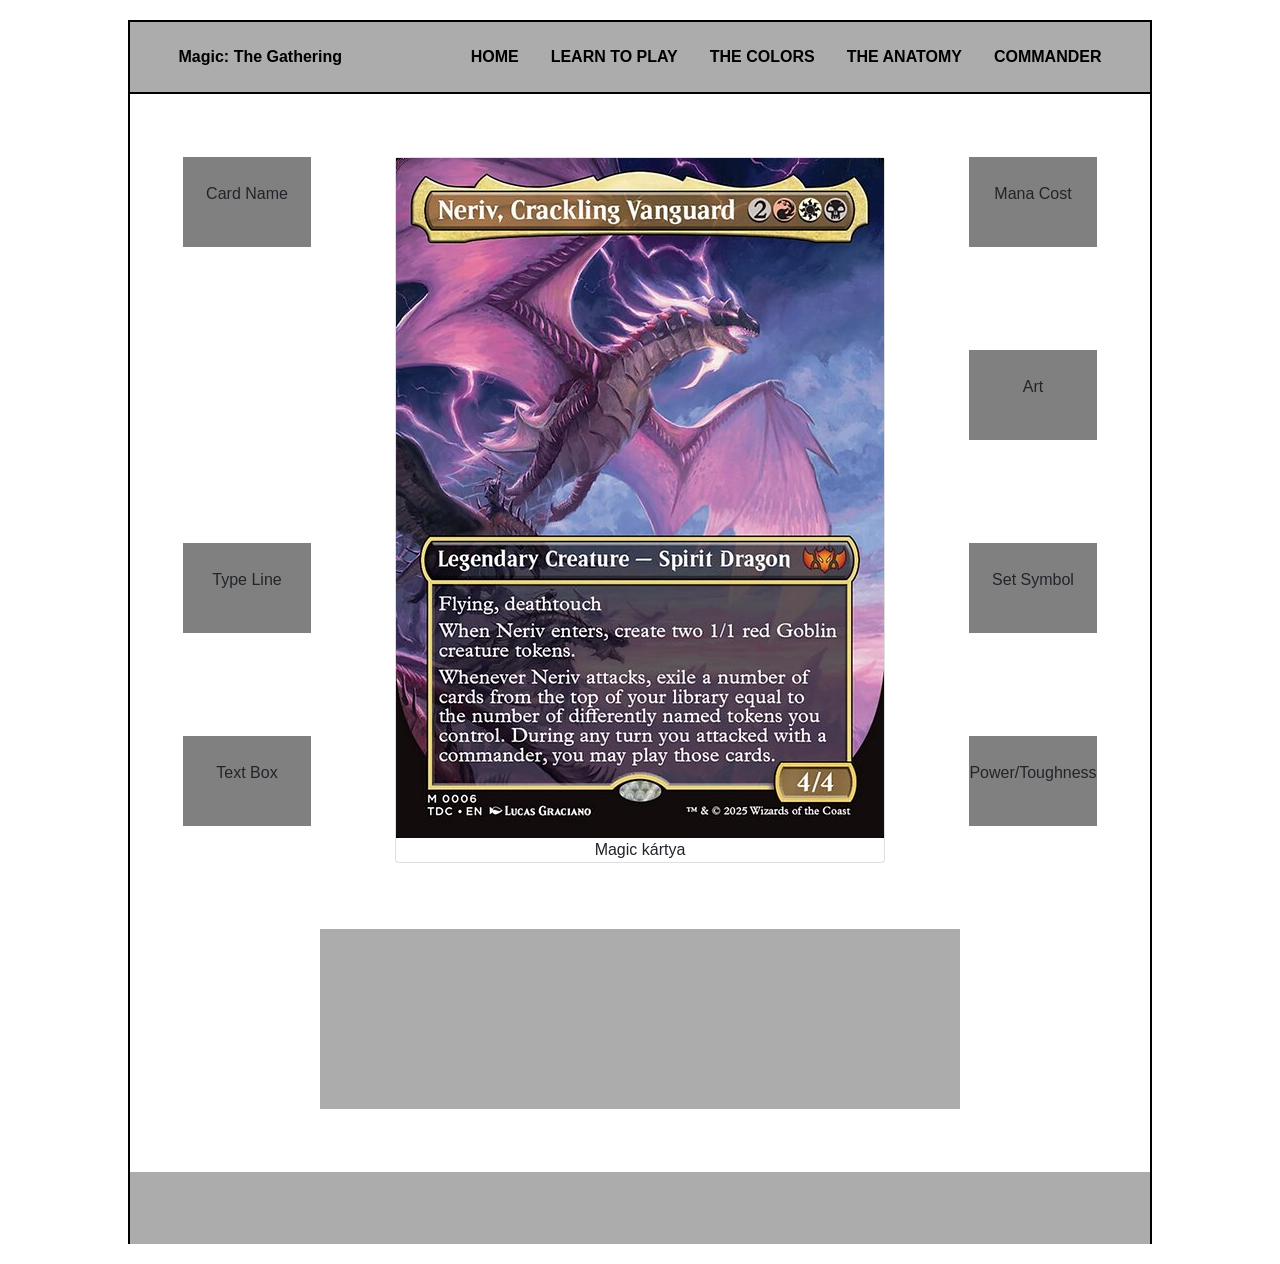
==== anatomyPage/anatomy.html @ 560111ce "xd" ====
<!DOCTYPE html>
<html lang="hu">
<head>
    <meta charset="UTF-8">
    <meta name="viewport" content="width=device-width, initial-scale=1.0">
    <link rel="stylesheet" href="anatomy.css">
    <link rel="stylesheet" href="https://cdn.jsdelivr.net/npm/bootstrap@4.0.0/dist/css/bootstrap.min.css" integrity="sha384-Gn5384xqQ1aoWXA+058RXPxPg6fy4IWvTNh0E263XmFcJlSAwiGgFAW/dAiS6JXm" crossorigin="anonymous">
    <script src="anatomy.js" defer></script>
    <title>Document</title>
</head>
<body>
    <header>
        <nav id="navPages">
            <div class="navbarPages">
                <a id="navItemHome" class="nav-item nav-link" href="#">Magic: The Gathering</a>
                <a id="navItem" class="nav-item nav-link" href="/homePage/index.html">HOME</a>
                <a id="navItem" class="nav-item nav-link" href="/learnToPlayPage/learnToPlay.html">LEARN TO PLAY</a>
                <a id="navItem" class="nav-item nav-link" href="/colorsPage/colors.html">THE COLORS</a>
                <a id="navItem" class="nav-item nav-link" href="/anatomyPage/anatomy.html">THE ANATOMY</a>
                <a id="navItem" class="nav-item nav-link" href="#">COMMANDER</a>
            </div>
        </nav>
    </header>
    <main>
        <article class="anatomyContainer">
            <div id="anatomyContent">
                <section class="cardContainer">
                    <div class="cardDiv">
                        <figure class="card">
                            <img src="/img/anatomy_card.jpg" alt="Anatomy Card">
                            <figcaption>Magic kártya</figcaption>
                        </figure>
                    </div>
    
                    <section class="cardNameContainer">
                        <div class="cardName" id="box" title="0">
                            <p>Card Name</p>
                        </div>
                    </section>
    
                    <div class="blankDiv"> </div>
    
                    <section class="typeLineContainer">
                        <div class="typeLine" id="box" title="1">
                            <p>Type Line</p>
                        </div>
                    </section>
    
                    <section class="textBoxContainer">
                        <div class="textBox" id="box" title="2">
                            <p>Text Box</p>
                        </div>
                    </section>
    
                    <section class="manaCostContainer">
                        <div class="manaCost" id="box" title="3">
                            <p>Mana Cost</p>
                        </div>
                    </section>
    
                    <section class="artContainer">
                        <div class="art" id="box" title="4">
                            <p>Art</p>
                        </div>
                    </section>
    
                    <section class="setSymbolContainer">
                        <div class="setSymbol" id="box" title="5">
                            <p>Set Symbol</p>
                        </div>
                    </section>
    
                    <section class="powTougContainer">
                        <div class="powToug" id="box" title="6">
                            <p>Power/Toughness</p>
                        </div>
                    </section>
    
                </section>
    
                <section class="anatomyDescription" id="anatomyDescription">
    
                </section>
            </div>
        </article>
    </main>
    <footer>
        <div id="footerContainer">
            <div id="footerContent">
            </div>
        </div>
    </footer>
</body>
</html>
---- anatomyPage/anatomy.css ----
*{
    margin: 0;
    padding: 0;
}

.navbarPages{
    display: flex;
    flex-direction: row;
    background-color: rgb(173, 172, 172);
    width: 80vw;
    height: 8vh;
    justify-content: center;
    align-items: center;
    border-bottom: none;
}

#navPages, #footerContainer{
    display: flex;
    justify-content: center;
}

#navItem, #navItemHome{
    color: black;
    font-weight: bold;
    
}

#navItemHome{
    flex: 0.8;
}

header{
    margin-top: 20px;
}

footer{
    margin-bottom: 20px;
}

#anatomyContent, #footerContent, .navbarPages{
    border: 2px solid black;
    border-bottom: none;

}

#anatomyContent{
    display: flex;
    flex-direction: column;
    align-items: center;
    justify-content: center;
    width: 80vw;
    height: 120vh;
}

#footerContent{
    background-color: rgb(173, 172, 172);
    justify-content: center;
    align-items: center;
    width: 80vw;
    height: 8vh;
    border-top: none;
}
/*---------------------------------------------------*/
.anatomyContainer{
    display: flex;
    height: 120vh;
    justify-content: center;
    align-items: center;

}

.card{
    display: flex;
    justify-content: center;
    align-items: center;
}

.anatomyDescription{
    display: flex;
    margin-top: 50px;
    background-color: rgb(173, 172, 172);
    width: 50vw;
    height: 20vh;
    justify-content: center;
    align-items: center;
}

.cardContainer{
    display: grid;
    grid-template-columns: 2fr 5fr 2fr;
    grid-template-rows: repeat(4, 1fr);
    gap: 50px;
}

.cardDiv { grid-area: 1 / 2 / 5 / 3;}
.cardNameContainer { grid-area: 1 / 1 / 2 / 2;}
.blankDiv { grid-area: 2 / 1 / 3 / 2;}
.typeLineContainer { grid-area: 3 / 1 / 4 / 2;}
.textBoxContainer { grid-area: 4 / 1 / 5 / 2;}
.manaCostContainer { grid-area: 1 / 3 / 2 / 4;}
.artContainer { grid-area: 2 / 3 / 3 / 4;}
.setSymbolContainer { grid-area: 3 / 3 / 4 / 4;}
.powTougContainer { grid-area: 4 / 3 / 5 / 4;}

.cardNameContainer,.manaCostContainer, .artContainer,
.setSymbolContainer, .powTougContainer, .typeLineContainer, .textBoxContainer {
    display: flex; 
    justify-content: center;
    align-items: top;
}




.cardName, .typeLine, 
.textBox, .manaCost, .art, 
.setSymbol, .powToug{
    display: flex;
    justify-content: center;
    align-items: center;
    width: 10vw;
    height: 10vh;
    background-color: gray;
}
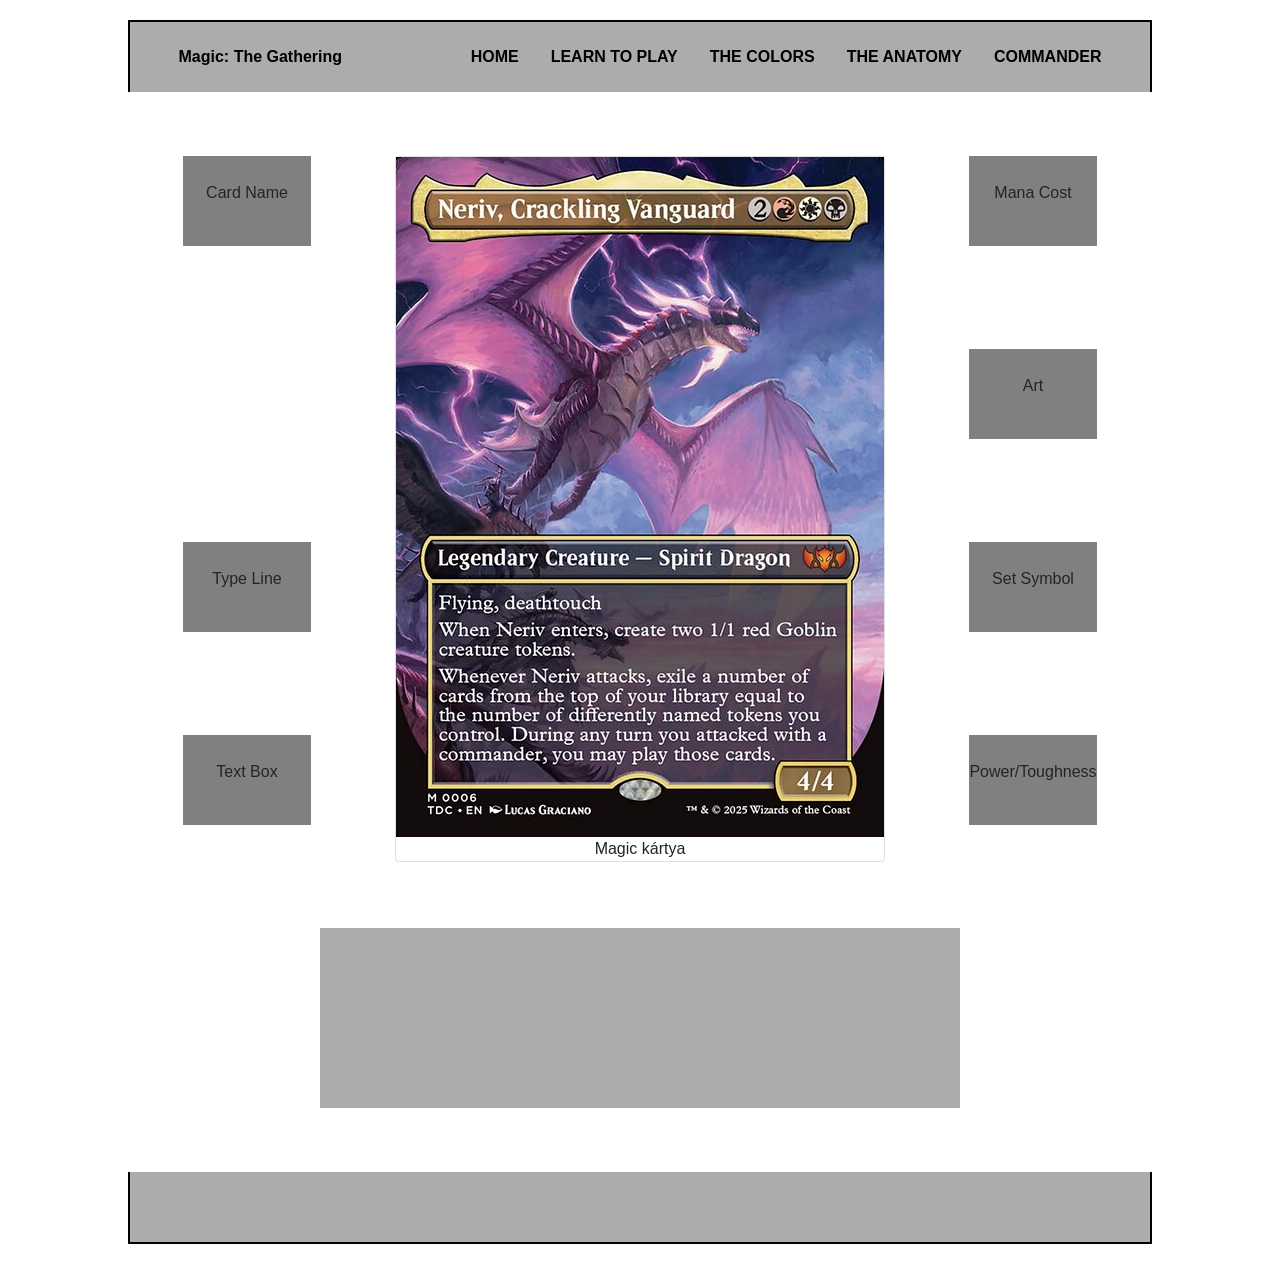
==== commit 2523d3a3: "html done (kinda)" ====
--- a/anatomyPage/anatomy.html
+++ b/anatomyPage/anatomy.html
@@ -3,6 +3,7 @@
 <head>
     <meta charset="UTF-8">
     <meta name="viewport" content="width=device-width, initial-scale=1.0">
+    <link rel="stylesheet" href="/universal.css">
     <link rel="stylesheet" href="anatomy.css">
     <link rel="stylesheet" href="https://cdn.jsdelivr.net/npm/bootstrap@4.0.0/dist/css/bootstrap.min.css" integrity="sha384-Gn5384xqQ1aoWXA+058RXPxPg6fy4IWvTNh0E263XmFcJlSAwiGgFAW/dAiS6JXm" crossorigin="anonymous">
     <script src="anatomy.js" defer></script>
--- a/universal.css
+++ b/universal.css
@@ -0,0 +1,52 @@
+*{
+    margin: 0;
+    padding: 0;
+}
+
+.navbarPages{
+    display: flex;
+    flex-direction: row;
+    background-color: rgb(173, 172, 172);
+    width: 80vw;
+    height: 8vh;
+    justify-content: center;
+    align-items: center;
+    border: 2px solid black;
+    border-bottom: none;
+}
+
+#navPages, #footerContainer{
+    display: flex;
+    justify-content: center;
+}
+
+#navItem, #navItemHome{
+    color: black;
+    font-weight: bold;
+    
+}
+
+#navItemHome{
+    flex: 0.8;
+}
+
+header{
+    margin-top: 20px;
+}
+
+footer{
+    margin-bottom: 20px;
+}
+
+#footerContent{
+    border: 2px solid black;
+}
+
+#footerContent{
+    background-color: rgb(173, 172, 172);
+    justify-content: center;
+    align-items: center;
+    width: 80vw;
+    height: 8vh;
+    border-top: none;
+}
--- a/anatomyPage/anatomy.css
+++ b/anatomyPage/anatomy.css
@@ -1,46 +1,14 @@
-*{
-    margin: 0;
-    padding: 0;
+.anatomyContainer{
+    display: flex;
+    height: 120vh;
+    justify-content: center;
+    align-items: center;
 }
 
-.navbarPages{
+.card{
     display: flex;
-    flex-direction: row;
-    background-color: rgb(173, 172, 172);
-    width: 80vw;
-    height: 8vh;
     justify-content: center;
     align-items: center;
-    border-bottom: none;
-}
-
-#navPages, #footerContainer{
-    display: flex;
-    justify-content: center;
-}
-
-#navItem, #navItemHome{
-    color: black;
-    font-weight: bold;
-    
-}
-
-#navItemHome{
-    flex: 0.8;
-}
-
-header{
-    margin-top: 20px;
-}
-
-footer{
-    margin-bottom: 20px;
-}
-
-#anatomyContent, #footerContent, .navbarPages{
-    border: 2px solid black;
-    border-bottom: none;
-
 }
 
 #anatomyContent{
@@ -52,28 +20,6 @@
     height: 120vh;
 }
 
-#footerContent{
-    background-color: rgb(173, 172, 172);
-    justify-content: center;
-    align-items: center;
-    width: 80vw;
-    height: 8vh;
-    border-top: none;
-}
-/*---------------------------------------------------*/
-.anatomyContainer{
-    display: flex;
-    height: 120vh;
-    justify-content: center;
-    align-items: center;
-
-}
-
-.card{
-    display: flex;
-    justify-content: center;
-    align-items: center;
-}
 
 .anatomyDescription{
     display: flex;
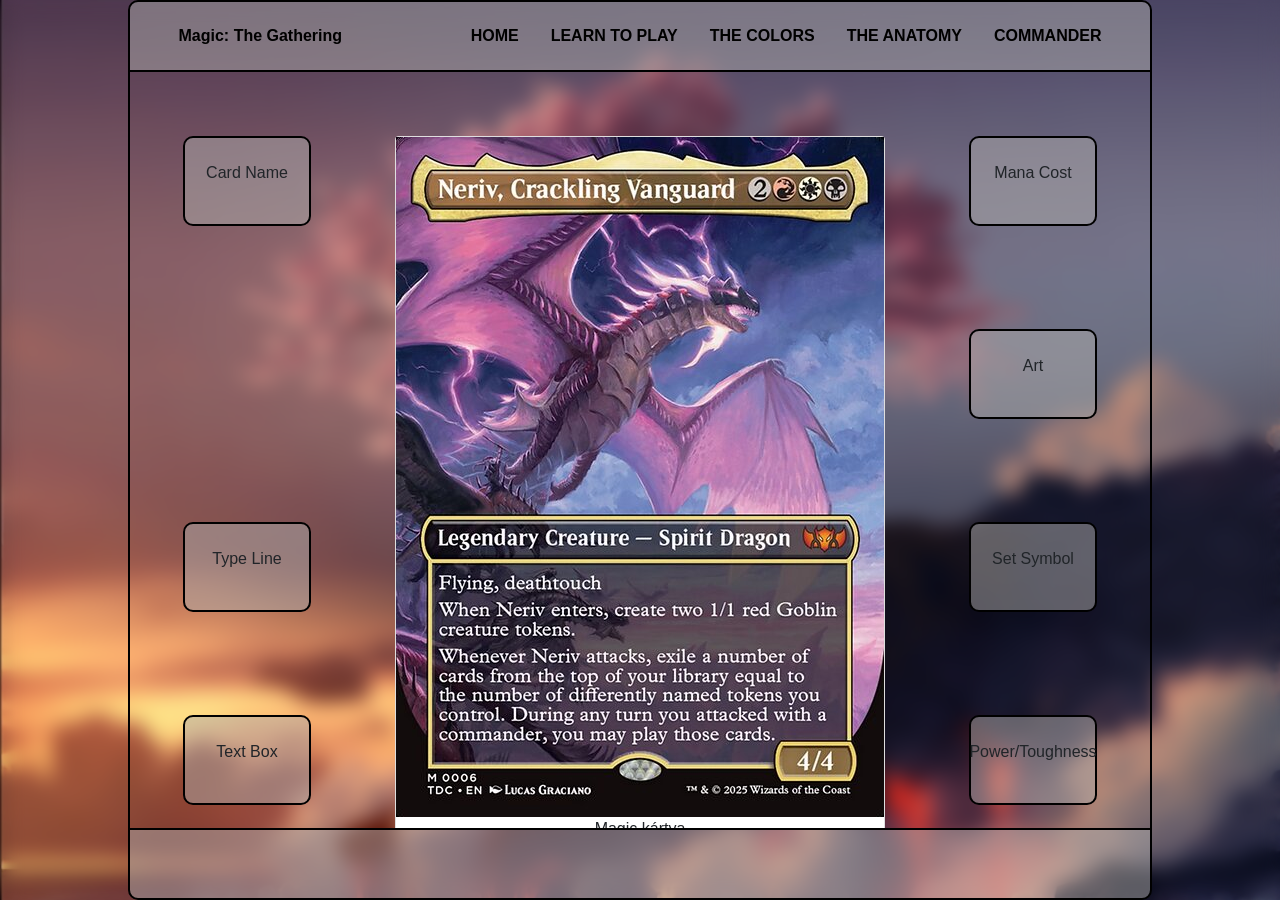
==== commit cf199f70: "css" ====
--- a/anatomyPage/anatomy.html
+++ b/anatomyPage/anatomy.html
@@ -17,8 +17,8 @@
                 <a id="navItem" class="nav-item nav-link" href="/homePage/index.html">HOME</a>
                 <a id="navItem" class="nav-item nav-link" href="/learnToPlayPage/learnToPlay.html">LEARN TO PLAY</a>
                 <a id="navItem" class="nav-item nav-link" href="/colorsPage/colors.html">THE COLORS</a>
-                <a id="navItem" class="nav-item nav-link" href="/anatomyPage/anatomy.html">THE ANATOMY</a>
-                <a id="navItem" class="nav-item nav-link" href="#">COMMANDER</a>
+                <a id="navItem" class="nav-item nav-link" href="#">THE ANATOMY</a>
+                <a id="navItem" class="nav-item nav-link" href="/commanderPage/commander.html">COMMANDER</a>
             </div>
         </nav>
     </header>
--- a/universal.css
+++ b/universal.css
@@ -6,14 +6,16 @@
 .navbarPages{
     display: flex;
     flex-direction: row;
-    background-color: rgb(173, 172, 172);
     width: 80vw;
     height: 8vh;
     justify-content: center;
     align-items: center;
     border: 2px solid black;
-    border-bottom: none;
+    border-top-left-radius: 10px;
+    border-top-right-radius: 10px;
+    background-color: rgba(173, 172, 172, 0.5);
 }
+
 
 #navPages, #footerContainer{
     display: flex;
@@ -30,23 +32,23 @@
     flex: 0.8;
 }
 
-header{
-    margin-top: 20px;
-}
 
-footer{
-    margin-bottom: 20px;
+#footerContent{
+    border: 2px solid black;
+    border-bottom-left-radius: 10px;
+    border-bottom-right-radius: 10px;
 }
 
 #footerContent{
-    border: 2px solid black;
-}
-
-#footerContent{
-    background-color: rgb(173, 172, 172);
+    background-color: rgba(173, 172, 172, 0.5);
     justify-content: center;
     align-items: center;
     width: 80vw;
     height: 8vh;
-    border-top: none;
+}
+
+body{
+    background-image: url(/img/background.png);
+    background-repeat: no-repeat;
+    backdrop-filter: blur(10px);
 }
--- a/anatomyPage/anatomy.css
+++ b/anatomyPage/anatomy.css
@@ -1,8 +1,10 @@
 .anatomyContainer{
     display: flex;
-    height: 120vh;
-    justify-content: center;
-    align-items: center;
+    height: 84vh;
+    justify-content: safe center;
+    align-items: safe center;
+    overflow-y: overlay;
+    scrollbar-gutter: stable both-edges;
 }
 
 .card{
@@ -18,13 +20,19 @@
     justify-content: center;
     width: 80vw;
     height: 120vh;
+    overflow: hidden;
+    border: 2px solid black;
+    border-top: none;
+    border-bottom: none;
 }
 
 
 .anatomyDescription{
     display: flex;
     margin-top: 50px;
-    background-color: rgb(173, 172, 172);
+    background-color: rgba(173, 172, 172, 0.5);
+    border-radius: 10px;
+    border: 2px solid black;
     width: 50vw;
     height: 20vh;
     justify-content: center;
@@ -53,6 +61,7 @@
     display: flex; 
     justify-content: center;
     align-items: top;
+
 }
 
 
@@ -66,6 +75,9 @@
     align-items: center;
     width: 10vw;
     height: 10vh;
-    background-color: gray;
+    border-radius: 10px;
+    border: 2px solid black;
+    background-color: rgba(173, 172, 172, 0.5);
+
 }
 
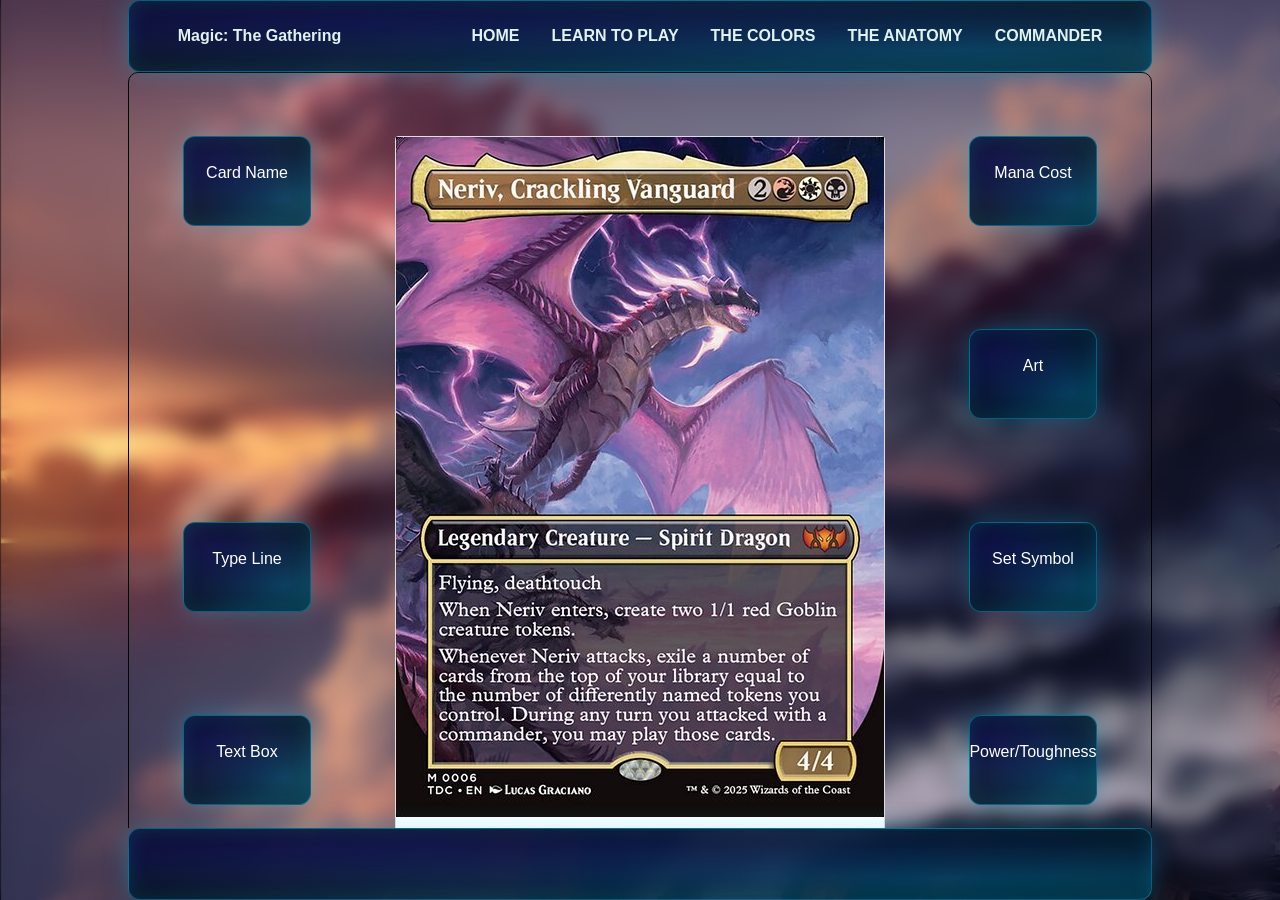
==== commit d138871f: "more css" ====
--- a/anatomyPage/anatomy.html
+++ b/anatomyPage/anatomy.html
@@ -12,13 +12,13 @@
 <body>
     <header>
         <nav id="navPages">
-            <div class="navbarPages">
-                <a id="navItemHome" class="nav-item nav-link" href="#">Magic: The Gathering</a>
-                <a id="navItem" class="nav-item nav-link" href="/homePage/index.html">HOME</a>
-                <a id="navItem" class="nav-item nav-link" href="/learnToPlayPage/learnToPlay.html">LEARN TO PLAY</a>
-                <a id="navItem" class="nav-item nav-link" href="/colorsPage/colors.html">THE COLORS</a>
-                <a id="navItem" class="nav-item nav-link" href="#">THE ANATOMY</a>
-                <a id="navItem" class="nav-item nav-link" href="/commanderPage/commander.html">COMMANDER</a>
+            <div style="color:#E0F2F1;" class="navbarPages">
+                <a style="color:#E0F2F1;" id="navItemHome" class="nav-item nav-link" href="#">Magic: The Gathering</a>
+                <a style="color:#E0F2F1;" id="navItem" class="nav-item nav-link" href="/homePage/index.html">HOME</a>
+                <a style="color:#E0F2F1;" id="navItem" class="nav-item nav-link" href="/learnToPlayPage/learnToPlay.html">LEARN TO PLAY</a>
+                <a style="color:#E0F2F1;" id="navItem" class="nav-item nav-link" href="/colorsPage/colors.html">THE COLORS</a>
+                <a style="color:#E0F2F1;" id="navItem" class="nav-item nav-link" href="#">THE ANATOMY</a>
+                <a style="color:#E0F2F1;" id="navItem" class="nav-item nav-link" href="/commanderPage/commander.html">COMMANDER</a>
             </div>
         </nav>
     </header>
--- a/universal.css
+++ b/universal.css
@@ -1,6 +1,11 @@
+:root{
+    --bg: rgba(20, 25, 30, 0.7);
+}
+
 *{
     margin: 0;
     padding: 0;
+    color: #FFFFFF;
 }
 
 .navbarPages{
@@ -13,7 +18,12 @@
     border: 2px solid black;
     border-top-left-radius: 10px;
     border-top-right-radius: 10px;
-    background-color: rgba(173, 172, 172, 0.5);
+    /*background-color: rgba(173, 172, 172, 0.5);*/
+    /*background-color: var(--bg);*/
+}
+
+#navItemHome{
+    width: 100px;
 }
 
 
@@ -40,7 +50,7 @@
 }
 
 #footerContent{
-    background-color: rgba(173, 172, 172, 0.5);
+    /*background-color: var(--bg);*/
     justify-content: center;
     align-items: center;
     width: 80vw;
@@ -49,6 +59,24 @@
 
 body{
     background-image: url(/img/background.png);
+    background-size: cover;
     background-repeat: no-repeat;
     backdrop-filter: blur(10px);
+    
+}
+
+h4{
+    color: #ffffff;
+    text-shadow: 0 0 10px rgba(138, 43, 226, 0.8);
+}
+
+.navbarPages, #footerContent{
+        
+    background-color: rgba(5, 10, 20, 0.9);
+    background-image: radial-gradient(at 20% 30%, rgba(20, 20, 100, 0.6) 0%, transparent 80%), radial-gradient(at 80% 70%, rgba(0, 191, 255, 0.3) 0%, transparent 80%);
+    border: 1px solid rgba(0, 212, 255, 0.4);
+    border-radius: 12px;
+    box-shadow: 0 0 25px rgba(0, 212, 255, 0.25), inset 0 0 20px rgba(0, 212, 255, 0.15);
+    color: #E0F2F1;
+    backdrop-filter: blur(8px);
 }
--- a/anatomyPage/anatomy.css
+++ b/anatomyPage/anatomy.css
@@ -1,3 +1,7 @@
+:root{
+    --bg: rgba(255, 255, 255, 0.5);
+}
+
 .anatomyContainer{
     display: flex;
     height: 84vh;
@@ -21,18 +25,14 @@
     width: 80vw;
     height: 120vh;
     overflow: hidden;
-    border: 2px solid black;
-    border-top: none;
-    border-bottom: none;
+    border: 1px solid black;
+    border-radius: 10px;
 }
 
 
 .anatomyDescription{
     display: flex;
     margin-top: 50px;
-    background-color: rgba(173, 172, 172, 0.5);
-    border-radius: 10px;
-    border: 2px solid black;
     width: 50vw;
     height: 20vh;
     justify-content: center;
@@ -75,9 +75,16 @@
     align-items: center;
     width: 10vw;
     height: 10vh;
-    border-radius: 10px;
-    border: 2px solid black;
-    background-color: rgba(173, 172, 172, 0.5);
-
 }
 
+.cardName, .typeLine, 
+.textBox, .manaCost, .art, 
+.setSymbol, .powToug, .anatomyDescription{
+    background-color: rgba(5, 10, 20, 0.9);
+    background-image: radial-gradient(at 20% 30%, rgba(20, 20, 100, 0.6) 0%, transparent 80%), radial-gradient(at 80% 70%, rgba(0, 191, 255, 0.3) 0%, transparent 80%);
+    border: 1px solid rgba(0, 212, 255, 0.4);
+    border-radius: 12px;
+    box-shadow: 0 0 25px rgba(0, 212, 255, 0.25), inset 0 0 20px rgba(0, 212, 255, 0.15);
+    color: #E0F2F1;
+    backdrop-filter: blur(8px);
+}
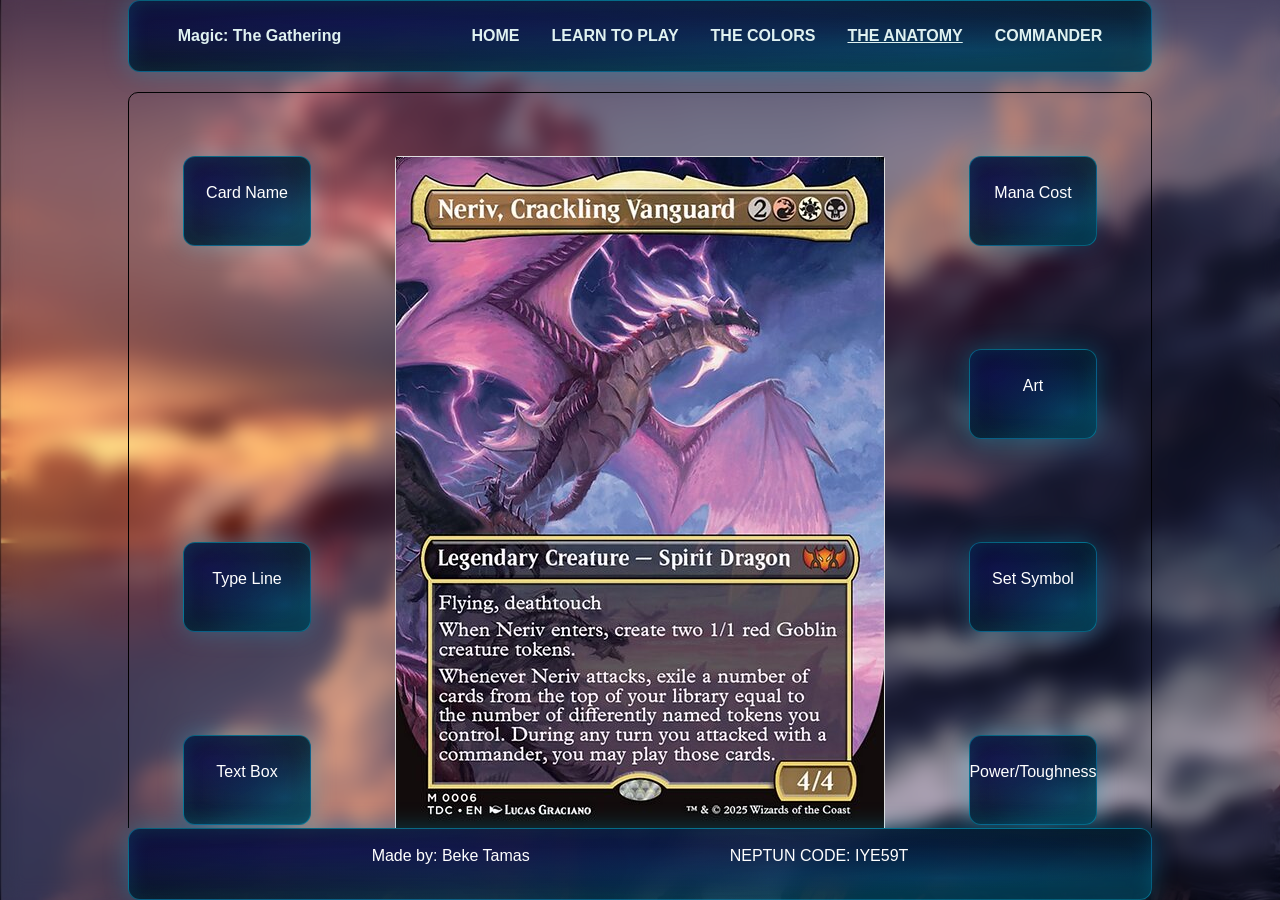
==== commit 7a3cce5d: "99%" ====
--- a/anatomyPage/anatomy.html
+++ b/anatomyPage/anatomy.html
@@ -1,5 +1,5 @@
 <!DOCTYPE html>
-<html lang="hu">
+<html lang="en">
 <head>
     <meta charset="UTF-8">
     <meta name="viewport" content="width=device-width, initial-scale=1.0">
@@ -7,29 +7,32 @@
     <link rel="stylesheet" href="anatomy.css">
     <link rel="stylesheet" href="https://cdn.jsdelivr.net/npm/bootstrap@4.0.0/dist/css/bootstrap.min.css" integrity="sha384-Gn5384xqQ1aoWXA+058RXPxPg6fy4IWvTNh0E263XmFcJlSAwiGgFAW/dAiS6JXm" crossorigin="anonymous">
     <script src="anatomy.js" defer></script>
+    <script src="/universal.js" defer></script>
     <title>Document</title>
 </head>
 <body>
+    <a href="#cardContainer"></a>
     <header>
         <nav id="navPages">
-            <div style="color:#E0F2F1;" class="navbarPages">
-                <a style="color:#E0F2F1;" id="navItemHome" class="nav-item nav-link" href="#">Magic: The Gathering</a>
-                <a style="color:#E0F2F1;" id="navItem" class="nav-item nav-link" href="/homePage/index.html">HOME</a>
-                <a style="color:#E0F2F1;" id="navItem" class="nav-item nav-link" href="/learnToPlayPage/learnToPlay.html">LEARN TO PLAY</a>
-                <a style="color:#E0F2F1;" id="navItem" class="nav-item nav-link" href="/colorsPage/colors.html">THE COLORS</a>
-                <a style="color:#E0F2F1;" id="navItem" class="nav-item nav-link" href="#">THE ANATOMY</a>
-                <a style="color:#E0F2F1;" id="navItem" class="nav-item nav-link" href="/commanderPage/commander.html">COMMANDER</a>
+            <button id="menu-toggle" onclick="toggle()">Menu</button>
+            <div class="navbarPages" id="navbarPages">
+                <a id="navItemHome" class="nav-item nav-link" href="#">Magic: The Gathering</a>
+                <a id="navItem" class="nav-item nav-link" href="/homePage/index.html">HOME</a>
+                <a id="navItem" class="nav-item nav-link" href="/learnToPlayPage/learnToPlay.html">LEARN TO PLAY</a>
+                <a id="navItem" class="nav-item nav-link" href="/colorsPage/colors.html">THE COLORS</a>
+                <a id="navItem" class="nav-item nav-link" href="#">THE ANATOMY</a>
+                <a id="navItem" class="nav-item nav-link" href="/commanderPage/commander.html">COMMANDER</a>
             </div>
         </nav>
     </header>
     <main>
         <article class="anatomyContainer">
             <div id="anatomyContent">
-                <section class="cardContainer">
+                <section class="cardContainer" id="cardContainer">
                     <div class="cardDiv">
                         <figure class="card">
                             <img src="/img/anatomy_card.jpg" alt="Anatomy Card">
-                            <figcaption>Magic kártya</figcaption>
+                            <figcaption>A Magic: The Gathering Card</figcaption>
                         </figure>
                     </div>
     
@@ -88,6 +91,8 @@
     <footer>
         <div id="footerContainer">
             <div id="footerContent">
+                <p>Made by: Beke Tamas</p>
+                <p>NEPTUN CODE: IYE59T</p>
             </div>
         </div>
     </footer>
--- a/universal.css
+++ b/universal.css
@@ -1,11 +1,12 @@
-:root{
-    --bg: rgba(20, 25, 30, 0.7);
-}
-
 *{
     margin: 0;
     padding: 0;
     color: #FFFFFF;
+    font-family: sans-serif;
+}
+
+#navbarPages > a{
+    color:#E0F2F1;
 }
 
 .navbarPages{
@@ -18,8 +19,6 @@
     border: 2px solid black;
     border-top-left-radius: 10px;
     border-top-right-radius: 10px;
-    /*background-color: rgba(173, 172, 172, 0.5);*/
-    /*background-color: var(--bg);*/
 }
 
 #navItemHome{
@@ -50,11 +49,14 @@
 }
 
 #footerContent{
-    /*background-color: var(--bg);*/
+    display: flex;
     justify-content: center;
     align-items: center;
     width: 80vw;
-    height: 8vh;
+    height: auto;
+    min-height: 8vh;
+    flex-direction: row;
+    gap: 200px;
 }
 
 body{
@@ -79,4 +81,48 @@
     box-shadow: 0 0 25px rgba(0, 212, 255, 0.25), inset 0 0 20px rgba(0, 212, 255, 0.15);
     color: #E0F2F1;
     backdrop-filter: blur(8px);
-}+}
+
+#menu-toggle{
+    display: none;
+}
+
+@media (max-width: 768px){
+    #navPages{
+        flex-direction: column;
+        align-items: center;
+    }
+
+    #menu-toggle{
+        display: block;
+        font-size: 24px;
+        padding: 10px;
+        cursor: pointer;
+        background-color: rgba(5, 10, 20, 0.9);
+        background-image: radial-gradient(at 20% 30%, rgba(20, 20, 100, 0.6) 0%, transparent 80%), radial-gradient(at 80% 70%, rgba(0, 191, 255, 0.3) 0%, transparent 80%);
+        border: 1px solid rgba(0, 212, 255, 0.4);
+        border-radius: 12px;
+        box-shadow: 0 0 25px rgba(0, 212, 255, 0.25), inset 0 0 20px rgba(0, 212, 255, 0.15);
+        color: #E0F2F1;
+        backdrop-filter: blur(8px);
+        width: 80vw;
+    }
+
+    .navbarPages{
+        display: none;
+        flex-direction: column;
+        text-align: center;
+        padding-bottom: 20px;
+    }
+
+    .navbarPages.active{
+        display: flex;
+        height: 40vh;
+        width: 80vw;
+        height: 35vh;
+    }
+    .navbarPages.active > #navItemHome{
+        width: 50vw;
+        height: 100vh;
+    }
+}
--- a/anatomyPage/anatomy.css
+++ b/anatomyPage/anatomy.css
@@ -1,7 +1,6 @@
-:root{
-    --bg: rgba(255, 255, 255, 0.5);
+#navbarPages a:nth-child(5){
+    text-decoration: underline;
 }
-
 .anatomyContainer{
     display: flex;
     height: 84vh;
@@ -9,6 +8,7 @@
     align-items: safe center;
     overflow-y: overlay;
     scrollbar-gutter: stable both-edges;
+    padding: 20px 0;
 }
 
 .card{
@@ -23,7 +23,8 @@
     align-items: center;
     justify-content: center;
     width: 80vw;
-    height: 120vh;
+    min-height: 120vh;
+    height: auto;
     overflow: hidden;
     border: 1px solid black;
     border-radius: 10px;
@@ -34,7 +35,8 @@
     display: flex;
     margin-top: 50px;
     width: 50vw;
-    height: 20vh;
+    height: auto;
+    min-height: 20vh;
     justify-content: center;
     align-items: center;
 }
@@ -65,8 +67,6 @@
 }
 
 
-
-
 .cardName, .typeLine, 
 .textBox, .manaCost, .art, 
 .setSymbol, .powToug{
@@ -87,4 +87,75 @@
     box-shadow: 0 0 25px rgba(0, 212, 255, 0.25), inset 0 0 20px rgba(0, 212, 255, 0.15);
     color: #E0F2F1;
     backdrop-filter: blur(8px);
+}
+p{
+    line-height: 1.6;
+    margin-bottom: 1rem;
+    font-size: clamp(1rem, 1.1vw, 1.25rem);
+
+}
+
+figcaption{
+    color: black;
+}
+
+@media (max-width: 1200px){
+    #anatomyConten{
+        width: 95vw;
+    }
+
+    .cardContainer{
+        grid-template-columns: 1.5fr 4fr 1.5fr;
+        gap: 20px;
+        width: 100%;
+    }
+
+    .anatomyDescription{
+        width: 80vw;
+        height: auto;
+        min-height: 15vh;
+        margin-top: 30px;
+    }
+}
+
+@media (max-width: 768px){
+    .cardContainer{
+        display: flex;
+        flex-direction: column;
+        align-items: center;
+        gap: 15px;
+    }
+
+    .cardDiv img{
+        width: 85vw;
+        height: auto;
+    }
+
+
+    .cardName, .typeLine, 
+    .textBox, .manaCost, .art, 
+    .setSymbol, .powToug{
+        width: 70vw;
+        height: 50px;
+        margin: 5px 0;
+    }
+
+    .cardDiv{
+        order: 2;
+    }
+
+    .cardNameContainer,.manaCostContainer, .artContainer{
+        order: 1;
+    }
+
+    .setSymbolContainer, .powTougContainer, .typeLineContainer, .textBoxContainer{
+        order: 3;
+    }
+    
+    .anatomyDescription{
+        width: auto;
+        text-align: center;
+        padding: 20px auto;
+    }
+
 }
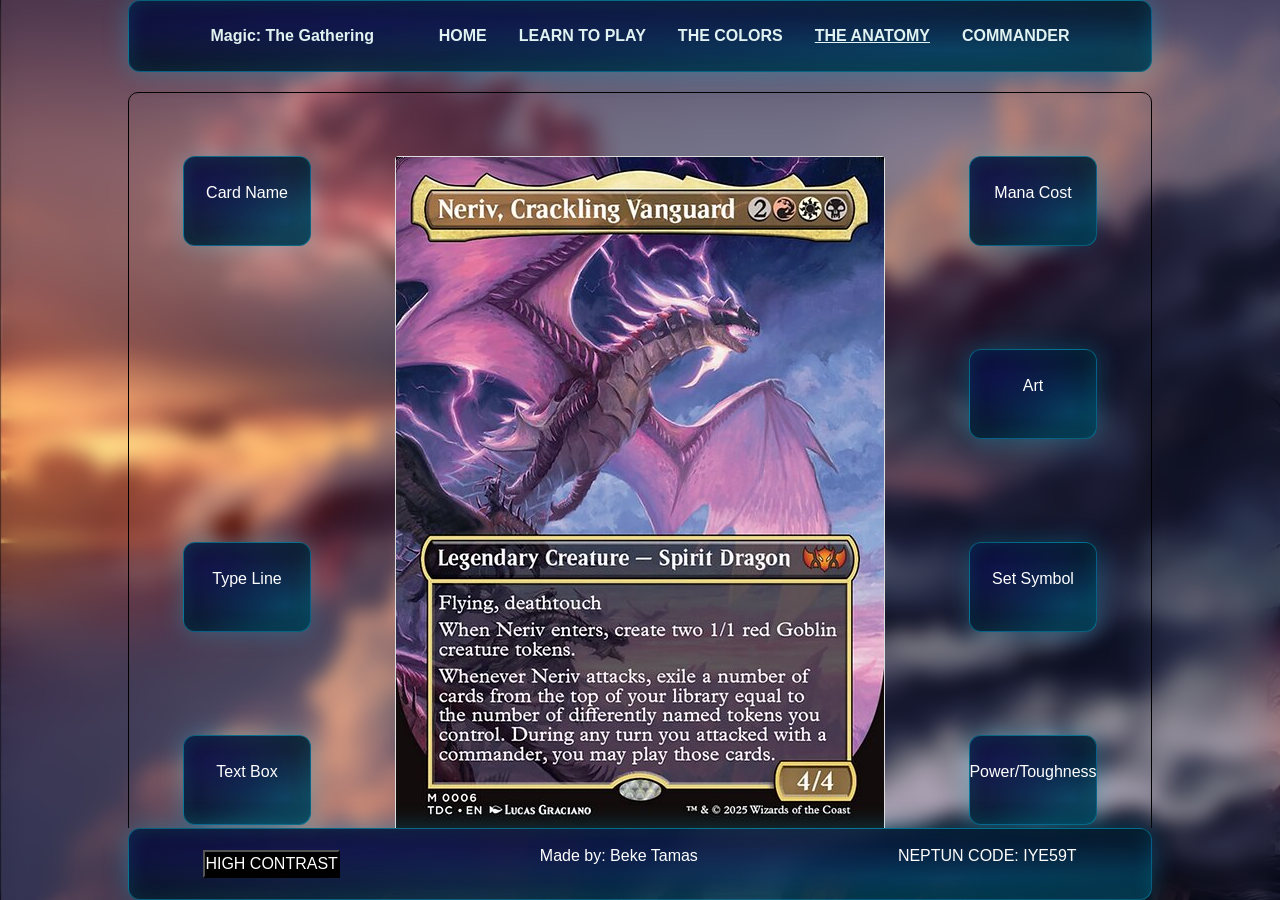
==== commit 7adc736c: "kesz" ====
--- a/anatomyPage/anatomy.html
+++ b/anatomyPage/anatomy.html
@@ -8,7 +8,7 @@
     <link rel="stylesheet" href="https://cdn.jsdelivr.net/npm/bootstrap@4.0.0/dist/css/bootstrap.min.css" integrity="sha384-Gn5384xqQ1aoWXA+058RXPxPg6fy4IWvTNh0E263XmFcJlSAwiGgFAW/dAiS6JXm" crossorigin="anonymous">
     <script src="anatomy.js" defer></script>
     <script src="/universal.js" defer></script>
-    <title>Document</title>
+    <title>Anatomy Page</title>
 </head>
 <body>
     <a href="#cardContainer"></a>
@@ -17,18 +17,18 @@
             <button id="menu-toggle" onclick="toggle()">Menu</button>
             <div class="navbarPages" id="navbarPages">
                 <a id="navItemHome" class="nav-item nav-link" href="#">Magic: The Gathering</a>
-                <a id="navItem" class="nav-item nav-link" href="/homePage/index.html">HOME</a>
-                <a id="navItem" class="nav-item nav-link" href="/learnToPlayPage/learnToPlay.html">LEARN TO PLAY</a>
-                <a id="navItem" class="nav-item nav-link" href="/colorsPage/colors.html">THE COLORS</a>
-                <a id="navItem" class="nav-item nav-link" href="#">THE ANATOMY</a>
-                <a id="navItem" class="nav-item nav-link" href="/commanderPage/commander.html">COMMANDER</a>
+                <a class="nav-item nav-link" href="/homePage/index.html">HOME</a>
+                <a class="nav-item nav-link" href="/learnToPlayPage/learnToPlay.html">LEARN TO PLAY</a>
+                <a class="nav-item nav-link" href="/colorsPage/colors.html">THE COLORS</a>
+                <a class="nav-item nav-link" href="#">THE ANATOMY</a>
+                <a class="nav-item nav-link" href="/commanderPage/commander.html">COMMANDER</a>
             </div>
         </nav>
     </header>
     <main>
-        <article class="anatomyContainer">
+        <div class="anatomyContainer">
             <div id="anatomyContent">
-                <section class="cardContainer" id="cardContainer">
+                <div class="cardContainer" id="cardContainer">
                     <div class="cardDiv">
                         <figure class="card">
                             <img src="/img/anatomy_card.jpg" alt="Anatomy Card">
@@ -36,61 +36,62 @@
                         </figure>
                     </div>
     
-                    <section class="cardNameContainer">
-                        <div class="cardName" id="box" title="0">
+                    <div class="cardNameContainer">
+                        <div id="cardName" class="box" title="0">
                             <p>Card Name</p>
                         </div>
-                    </section>
+                    </div>
     
                     <div class="blankDiv"> </div>
     
-                    <section class="typeLineContainer">
-                        <div class="typeLine" id="box" title="1">
+                    <div class="typeLineContainer">
+                        <div id="typeLine" class="box" title="1">
                             <p>Type Line</p>
                         </div>
-                    </section>
+                    </div>
     
-                    <section class="textBoxContainer">
-                        <div class="textBox" id="box" title="2">
+                    <div class="textBoxContainer">
+                        <div id="textBox" class="box" title="2">
                             <p>Text Box</p>
                         </div>
-                    </section>
+                    </div>
     
-                    <section class="manaCostContainer">
-                        <div class="manaCost" id="box" title="3">
+                    <div class="manaCostContainer">
+                        <div id="manaCost" class="box" title="3">
                             <p>Mana Cost</p>
                         </div>
-                    </section>
+                    </div>
     
-                    <section class="artContainer">
-                        <div class="art" id="box" title="4">
+                    <div class="artContainer">
+                        <div id="art" class="box" title="4">
                             <p>Art</p>
                         </div>
-                    </section>
+                    </div>
     
-                    <section class="setSymbolContainer">
-                        <div class="setSymbol" id="box" title="5">
+                    <div class="setSymbolContainer">
+                        <div id="setSymbol" class="box" title="5">
                             <p>Set Symbol</p>
                         </div>
-                    </section>
+                    </div>
     
-                    <section class="powTougContainer">
-                        <div class="powToug" id="box" title="6">
+                    <div class="powTougContainer">
+                        <div id="powToug" class="box" title="6">
                             <p>Power/Toughness</p>
                         </div>
-                    </section>
+                    </div>
     
-                </section>
+                </div>
     
-                <section class="anatomyDescription" id="anatomyDescription">
+                <div class="anatomyDescription" id="anatomyDescription">
     
-                </section>
+                </div>
             </div>
-        </article>
+        </div>
     </main>
     <footer>
         <div id="footerContainer">
             <div id="footerContent">
+                <button id="hcBtn" type="button">HIGH CONTRAST</button>
                 <p>Made by: Beke Tamas</p>
                 <p>NEPTUN CODE: IYE59T</p>
             </div>
--- a/universal.css
+++ b/universal.css
@@ -5,8 +5,11 @@
     font-family: sans-serif;
 }
 
+
 #navbarPages > a{
     color:#E0F2F1;
+    font-weight: bold;
+
 }
 
 .navbarPages{
@@ -22,7 +25,9 @@
 }
 
 #navItemHome{
-    width: 100px;
+    width: 50px;
+    flex: 0.6;
+
 }
 
 
@@ -31,15 +36,6 @@
     justify-content: center;
 }
 
-#navItem, #navItemHome{
-    color: black;
-    font-weight: bold;
-    
-}
-
-#navItemHome{
-    flex: 0.8;
-}
 
 
 #footerContent{
@@ -58,6 +54,10 @@
     flex-direction: row;
     gap: 200px;
 }
+#hcBtn{
+    color: white;
+    background-color: black;
+}
 
 body{
     background-image: url(/img/background.png);
@@ -67,9 +67,10 @@
     
 }
 
-h4{
+h2, h3, h4{
     color: #ffffff;
     text-shadow: 0 0 10px rgba(138, 43, 226, 0.8);
+    font-size: 1.5rem;
 }
 
 .navbarPages, #footerContent{
@@ -113,16 +114,26 @@
         flex-direction: column;
         text-align: center;
         padding-bottom: 20px;
+
     }
 
     .navbarPages.active{
         display: flex;
-        height: 40vh;
+        height: auto;
         width: 80vw;
-        height: 35vh;
     }
     .navbarPages.active > #navItemHome{
         width: 50vw;
         height: 100vh;
     }
 }
+
+@media print{
+    figure > video{
+        display: none;
+    }
+
+    img{
+        scale: 0.5;
+    }
+}
--- a/anatomyPage/anatomy.css
+++ b/anatomyPage/anatomy.css
@@ -6,7 +6,7 @@
     height: 84vh;
     justify-content: safe center;
     align-items: safe center;
-    overflow-y: overlay;
+    overflow-y: auto;
     scrollbar-gutter: stable both-edges;
     padding: 20px 0;
 }
@@ -62,14 +62,14 @@
 .setSymbolContainer, .powTougContainer, .typeLineContainer, .textBoxContainer {
     display: flex; 
     justify-content: center;
-    align-items: top;
+    align-items: start;
 
 }
 
 
-.cardName, .typeLine, 
-.textBox, .manaCost, .art, 
-.setSymbol, .powToug{
+#cardName, #typeLine, 
+#textBox, #manaCost, #art, 
+#setSymbol, #powToug{
     display: flex;
     justify-content: center;
     align-items: center;
@@ -77,9 +77,9 @@
     height: 10vh;
 }
 
-.cardName, .typeLine, 
-.textBox, .manaCost, .art, 
-.setSymbol, .powToug, .anatomyDescription{
+#cardName, #typeLine, 
+#textBox, #manaCost, #art, 
+#setSymbol, #powToug, .anatomyDescription{
     background-color: rgba(5, 10, 20, 0.9);
     background-image: radial-gradient(at 20% 30%, rgba(20, 20, 100, 0.6) 0%, transparent 80%), radial-gradient(at 80% 70%, rgba(0, 191, 255, 0.3) 0%, transparent 80%);
     border: 1px solid rgba(0, 212, 255, 0.4);
@@ -132,9 +132,9 @@
     }
 
 
-    .cardName, .typeLine, 
-    .textBox, .manaCost, .art, 
-    .setSymbol, .powToug{
+    #cardName, #typeLine, 
+    #textBox, #manaCost, #art, 
+    #setSymbol, #powToug{
         width: 70vw;
         height: 50px;
         margin: 5px 0;
@@ -155,7 +155,7 @@
     .anatomyDescription{
         width: auto;
         text-align: center;
-        padding: 20px auto;
+        padding: 20px 0;
     }
 
 }
